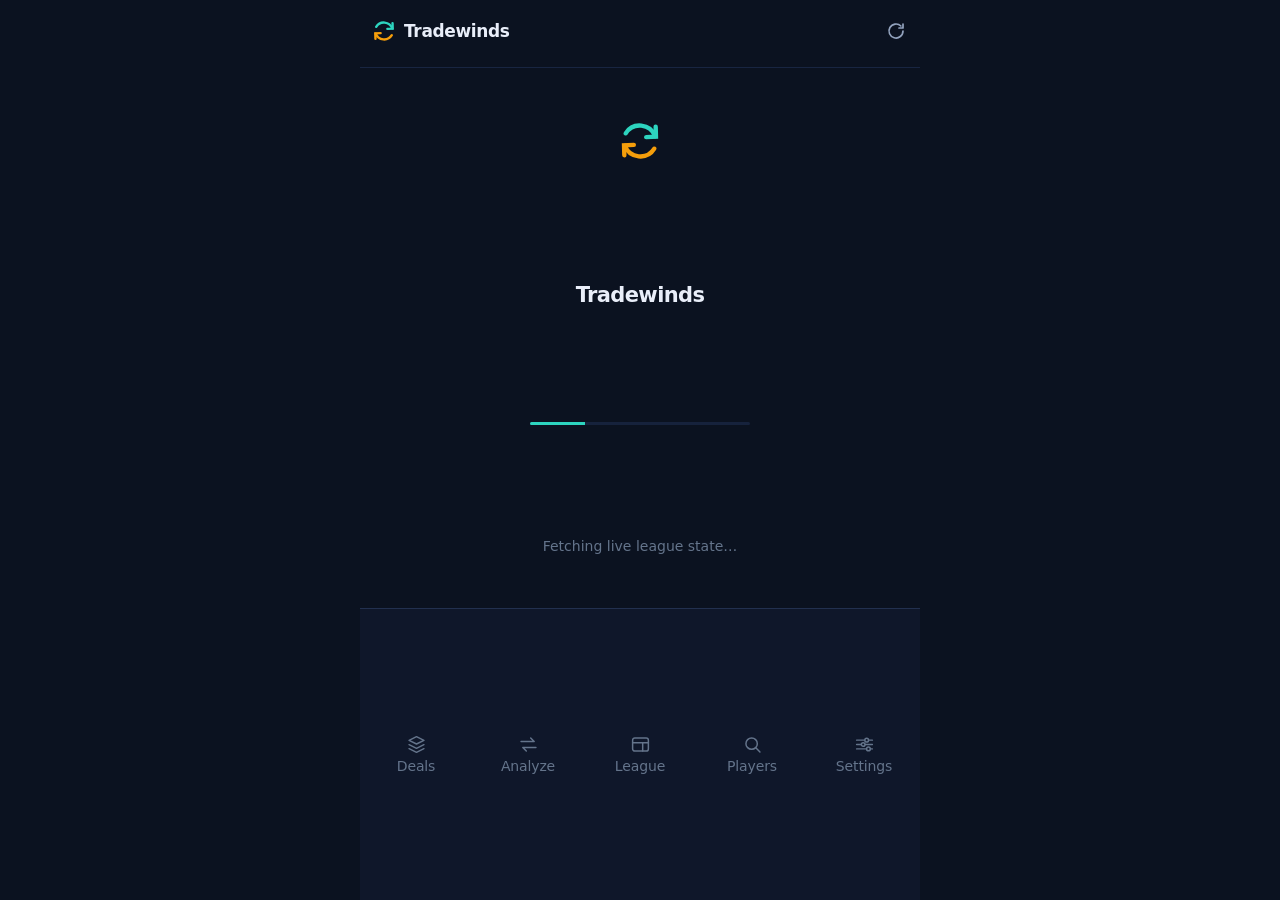
==== index.html @ 48665609 "feat(ui): five-tab mobile pwa shell (deals, analyze, league, players, settings)" ====
<!doctype html>
<html lang="en">
<head>
<meta charset="utf-8">
<meta name="viewport" content="width=device-width, initial-scale=1, viewport-fit=cover">
<title>Tradewinds — Sleeper trade analyzer</title>
<meta name="description" content="On-the-spot Sleeper trade analyzer: consensus values, lineup impact, and the best trades to propose.">
<meta name="color-scheme" content="dark light">
<meta name="theme-color" content="#0B1220" id="meta-theme">
<meta name="apple-mobile-web-app-capable" content="yes">
<meta name="apple-mobile-web-app-title" content="Tradewinds">
<meta name="apple-mobile-web-app-status-bar-style" content="black-translucent">
<link rel="manifest" href="app.webmanifest">
<link rel="apple-touch-icon" href="icons/apple-touch-icon.png">
<link rel="icon" href="icons/icon.svg" type="image/svg+xml">
<link rel="stylesheet" href="styles.css">
<script>
/* Set the theme before first paint. Dark is the default; "system" follows the phone. */
try { document.documentElement.dataset.theme = localStorage.getItem("tradewinds.theme") || "dark"; }
catch (e) { document.documentElement.dataset.theme = "dark"; }
</script>
</head>
<body>
<a class="skip" href="#view">Skip to content</a>

<div id="app">

  <header id="hdr">
    <div class="hdr-top">
      <span class="brand">
        <svg class="mark" viewBox="0 0 32 32" width="24" height="24" aria-hidden="true" fill="none" stroke-width="3.2" stroke-linecap="round">
          <path d="M27 12.5A12 12 0 0 0 5.6 10.4" stroke="#2DD4BF"/><path d="M27.4 5.6l.2 7.2-7.1.4" stroke="#2DD4BF"/>
          <path d="M5 19.5a12 12 0 0 0 21.4 2.1" stroke="#F59E0B"/><path d="M4.6 26.4l-.2-7.2 7.1-.4" stroke="#F59E0B"/>
        </svg>
        <span class="wordmark">Tradewinds</span>
        <span class="wkpill num" id="hdr-week"></span>
      </span>
      <button type="button" id="btn-refresh" class="icon-btn" aria-label="Refresh live rosters and values">
        <svg class="ic" viewBox="0 0 20 20" aria-hidden="true" fill="none" stroke="currentColor" stroke-width="1.7" stroke-linecap="round" stroke-linejoin="round">
          <path d="M17 10a7 7 0 1 1-2.1-5"/><path d="M17 3v4h-4"/>
        </svg>
      </button>
    </div>
    <div class="rail" id="hdr-fresh"></div>
  </header>

  <p id="banner" class="banner" hidden></p>

  <main id="main">
    <div id="view"></div>
  </main>

  <nav id="tabs" role="tablist" aria-label="Sections">
    <a href="#deals" data-tab="deals" role="tab" aria-selected="false">
      <svg viewBox="0 0 24 24" aria-hidden="true" fill="none" stroke="currentColor" stroke-width="1.7" stroke-linecap="round" stroke-linejoin="round">
        <path d="M12 3l8.5 4.2L12 11.4 3.5 7.2z"/><path d="M3.5 12.2L12 16.4l8.5-4.2"/><path d="M3.5 16.8L12 21l8.5-4.2"/>
      </svg><span>Deals</span></a>
    <a href="#analyze" data-tab="analyze" role="tab" aria-selected="false">
      <svg viewBox="0 0 24 24" aria-hidden="true" fill="none" stroke="currentColor" stroke-width="1.7" stroke-linecap="round" stroke-linejoin="round">
        <path d="M3.5 8.5h15l-4-4"/><path d="M20.5 15.5h-15l4 4"/>
      </svg><span>Analyze</span></a>
    <a href="#league" data-tab="league" role="tab" aria-selected="false">
      <svg viewBox="0 0 24 24" aria-hidden="true" fill="none" stroke="currentColor" stroke-width="1.7" stroke-linecap="round" stroke-linejoin="round">
        <rect x="3" y="4.5" width="18" height="15" rx="2.5"/><path d="M3 10h18"/><path d="M14.5 10v9.5"/>
      </svg><span>League</span></a>
    <a href="#players" data-tab="players" role="tab" aria-selected="false">
      <svg viewBox="0 0 24 24" aria-hidden="true" fill="none" stroke="currentColor" stroke-width="1.7" stroke-linecap="round" stroke-linejoin="round">
        <circle cx="11" cy="11" r="6.5"/><path d="M15.8 15.8L20.5 20.5"/>
      </svg><span>Players</span></a>
    <a href="#settings" data-tab="settings" role="tab" aria-selected="false">
      <svg viewBox="0 0 24 24" aria-hidden="true" fill="none" stroke="currentColor" stroke-width="1.7" stroke-linecap="round" stroke-linejoin="round">
        <path d="M3 7h9M17 7h4M3 12h5M13 12h8M3 17h11M19 17h2"/>
        <circle cx="14.5" cy="7" r="2.1"/><circle cx="10.5" cy="12" r="2.1"/><circle cx="16.5" cy="17" r="2.1"/>
      </svg><span>Settings</span></a>
  </nav>

</div>

<div id="sheet-host" hidden></div>
<div id="toasts" role="status" aria-live="polite"></div>

<noscript>
  <div class="noscript">
    <h1>Tradewinds needs JavaScript</h1>
    <p>The trade engine runs entirely in your browser — there is no server to fall back to.
      Turn JavaScript on for this site and reload.</p>
  </div>
</noscript>

<script type="module" src="src/ui/app.js"></script>
</body>
</html>
---- styles.css ----
/* Tradewinds — one stylesheet. Dark by default (matches the icon), light via prefers-color-scheme.
   Colour carries exactly two meanings and nothing else:
     teal   = my side of a trade, and gains
     amber  = their side, and caution
     rose   = losses
   Positions, tiers and ranks stay monochrome so the two signals never have to compete. */

:root {
  color-scheme: dark; --bg: #0B1220; --surface: #0F172A; --surface2: #16223C; --raised: #1B2946;
  --line: #22304F; --line-soft: #182541; --ink: #E9EEF9; --ink-2: #93A3BE; --ink-3: #64748B;
  --mine: #2DD4BF; --mine-dim: #7FE3D6; --mine-soft: rgba(45, 212, 191, .13); --theirs: #F59E0B;
  --theirs-soft: rgba(245, 158, 11, .13); --loss: #FB7185; --loss-dim: #FDA4AF; --loss-soft: rgba(251, 113, 133, .13);
  --ok: #34D399; --r-card: 14px; --r-row: 10px; --r-pill: 999px; --safe-t: env(safe-area-inset-top, 0px);
  --safe-b: env(safe-area-inset-bottom, 0px); --safe-l: env(safe-area-inset-left, 0px);
  --safe-r: env(safe-area-inset-right, 0px); --pad: 12px; --tabh: 54px; --font: -apple-system, BlinkMacSystemFont, "Segoe UI Variable Text", "Segoe UI", system-ui, Roboto, sans-serif;
}

/* Light palette: chosen explicitly in Settings, or inherited from the phone when set to
   "system". Dark stays the default because the app is read in dim rooms and bars. */
:root[data-theme="light"] {
  color-scheme: light;
  --bg: #F3F6FC; --surface: #FFFFFF; --surface2: #EEF2FA; --raised: #E5EBF6;
  --line: #D3DCEC; --line-soft: #E3E9F5;
  --ink: #0C1526; --ink-2: #4C5B75; --ink-3: #6B7B96;
  --mine: #0D9488; --mine-dim: #14B8A6; --mine-soft: rgba(13, 148, 136, .12);
  --theirs: #B45309; --theirs-soft: rgba(180, 83, 9, .12);
  --loss: #BE123C; --loss-dim: #E11D48; --loss-soft: rgba(190, 18, 60, .1);
  --ok: #059669;
}
@media (prefers-color-scheme: light) {
  :root[data-theme="system"] {
    color-scheme: light;
    --bg: #F3F6FC; --surface: #FFFFFF; --surface2: #EEF2FA; --raised: #E5EBF6;
    --line: #D3DCEC; --line-soft: #E3E9F5;
    --ink: #0C1526; --ink-2: #4C5B75; --ink-3: #6B7B96;
    --mine: #0D9488; --mine-dim: #14B8A6; --mine-soft: rgba(13, 148, 136, .12);
    --theirs: #B45309; --theirs-soft: rgba(180, 83, 9, .12);
    --loss: #BE123C; --loss-dim: #E11D48; --loss-soft: rgba(190, 18, 60, .1);
    --ok: #059669;
  }
}

*, *::before, *::after { box-sizing: border-box; }

html, body { margin: 0; padding: 0; }

body {
  background: var(--bg);
  color: var(--ink);
  font-family: var(--font);
  font-size: 15px;
  line-height: 1.42;
  -webkit-text-size-adjust: 100%;
  -webkit-font-smoothing: antialiased;
  overflow: hidden;
  overscroll-behavior: none;
}

h1, h2, h3, h4, p, ul, ol, figure, table { margin: 0; }
ul, ol { padding: 0; list-style: none; }
button, input, select { font: inherit; color: inherit; }
a { color: inherit; }
code { font-family: ui-monospace, SFMono-Regular, Menlo, Consolas, monospace; font-size: .92em; }

.num { font-variant-numeric: tabular-nums; font-feature-settings: "tnum" 1; }
.dim { color: var(--ink-2); }
.win { color: var(--mine); }
.loss { color: var(--loss); }
.vh { position: absolute; width: 1px; height: 1px; overflow: hidden; clip-path: inset(50%); white-space: nowrap; }

:focus-visible { outline: 2px solid var(--mine); outline-offset: 2px; border-radius: 4px; }

.skip {
  position: fixed; top: -60px; left: 8px; z-index: 60; padding: 10px 14px;
  background: var(--mine); color: #04211E; border-radius: 8px; font-weight: 700; text-decoration: none;
}
.skip:focus { top: calc(var(--safe-t) + 8px); }

[data-tone="win"] { color: var(--mine); }
[data-tone="win-dim"] { color: var(--mine-dim); }
[data-tone="even"] { color: var(--ink); }
[data-tone="loss-dim"] { color: var(--loss-dim); }
[data-tone="loss"] { color: var(--loss); }
[data-tone="block"] { color: var(--theirs); }

/* ------------------------------------------------------------------ shell */

#app {
  display: grid;
  grid-template-rows: auto auto 1fr auto;
  height: 100vh;
  height: 100dvh;
  max-width: 560px;
  margin-inline: auto;
  padding-left: var(--safe-l);
  padding-right: var(--safe-r);
}

#hdr { padding: calc(var(--safe-t) + 9px) var(--pad) 7px; background: var(--bg); border-bottom: 1px solid var(--line-soft); }
.hdr-top { display: flex; align-items: center; gap: 10px; }
.brand { display: flex; align-items: center; gap: 8px; flex: 1; min-width: 0; }
.wordmark { font-size: 17px; font-weight: 700; letter-spacing: -.021em; }
.mark { flex: none; }
.wkpill { padding: 1px 8px; border-radius: var(--r-pill); background: var(--surface2); color: var(--ink-2); font-size: 14px; font-weight: 650; }
.wkpill:empty { display: none; }

.icon-btn {
  display: grid; place-items: center; width: 44px; height: 44px; margin-right: -10px;
  background: none; border: 0; border-radius: 50%; color: var(--ink-2); cursor: pointer;
}
.icon-btn:active { background: var(--surface2); }
.icon-btn .ic { width: 20px; height: 20px; }
.icon-btn.is-spin .ic { animation: spin .9s linear infinite; }
@keyframes spin { to { transform: rotate(360deg); } }

.rail { display: flex; gap: 6px; margin-top: 7px; overflow-x: auto; scrollbar-width: none; }
.rail::-webkit-scrollbar { display: none; }
.fchip {
  display: inline-flex; align-items: baseline; gap: 5px; flex: none;
  padding: 3px 9px; border-radius: var(--r-pill);
  background: var(--surface); border: 1px solid var(--line-soft);
  font-size: 14px; line-height: 1.3;
}
.fchip-k { color: var(--ink-3); }
.fchip-v { color: var(--ink-2); font-variant-numeric: tabular-nums; }
.fchip.is-live { border-color: rgba(45, 212, 191, .32); }
.fchip.is-live .fchip-v { color: var(--mine); }
.fchip.is-warn { border-color: rgba(245, 158, 11, .38); }
.fchip.is-warn .fchip-v { color: var(--theirs); }
.fchip.is-bad { border-color: rgba(251, 113, 133, .4); }
.fchip.is-bad .fchip-v { color: var(--loss); }

.banner { padding: 8px var(--pad); font-size: 14px; }
.banner-bad { background: var(--loss-soft); color: var(--loss-dim); }
.banner-warn { background: var(--theirs-soft); color: var(--theirs); }

#main { overflow-y: auto; overscroll-behavior: contain; -webkit-overflow-scrolling: touch; padding: 0 var(--pad); }
.view { padding-bottom: 18px; }

#tabs { display: grid; grid-template-columns: repeat(5, 1fr); background: var(--surface); border-top: 1px solid var(--line); padding-bottom: var(--safe-b); }
#tabs a {
  display: flex; flex-direction: column; align-items: center; justify-content: center; gap: 2px;
  min-height: var(--tabh); text-decoration: none; color: var(--ink-3); font-size: 14px; letter-spacing: -.01em;
  border-top: 2px solid transparent; margin-top: -1px;
}
#tabs svg { width: 21px; height: 21px; }
#tabs a.is-on { color: var(--mine); border-top-color: var(--mine); }
#tabs a:active { background: var(--surface2); }

/* ------------------------------------------------------------------ primitives */

.btn {
  display: inline-flex; align-items: center; justify-content: center; gap: 7px;
  min-height: 44px; padding: 0 16px; border-radius: var(--r-pill);
  background: var(--mine); color: #062723; border: 0; font-size: 15px; font-weight: 650; cursor: pointer;
}
.btn:active { filter: brightness(.92); }
.btn-ghost { background: var(--surface2); color: var(--ink); border: 1px solid var(--line); }
.btn-sm { min-height: 44px; padding: 0 13px; font-size: 14px; }
.btn .ic { width: 16px; height: 16px; }
.btn-col { display: grid; gap: 8px; }

.card { background: var(--surface); border: 1px solid var(--line-soft); border-radius: var(--r-card); padding: 12px; }
.sec { margin-top: 20px; }
.sec:first-child { margin-top: 14px; }
.sec-head { display: flex; align-items: baseline; justify-content: space-between; gap: 10px; margin-bottom: 8px; }
.sec-head h2, .view-h { font-size: 16px; font-weight: 700; letter-spacing: -.015em; }
.sec-note { font-size: 14px; color: var(--ink-3); }
.sub { font-size: 14px; font-weight: 700; color: var(--ink-2); margin: 16px 0 6px; }
.hint { font-size: 14px; color: var(--ink-3); padding: 6px 0; }
.hint-end { text-align: center; padding-top: 12px; }
.note { font-size: 14px; color: var(--ink-2); margin-top: 8px; }
.note-warn { color: var(--theirs); }
.pre { white-space: pre-wrap; font-size: 14px; line-height: 1.5; }

.dot { display: inline-block; width: 7px; height: 7px; border-radius: 50%; margin-right: 6px; background: var(--ink-3); vertical-align: middle; }
.dot.mine { background: var(--mine); }
.dot.theirs { background: var(--theirs); }
.dot.ok { background: var(--ok); }
.dot.bad { background: var(--loss); }

.tag { display: inline-block; margin-left: 6px; padding: 1px 6px; border-radius: 5px; font-size: 14px; font-weight: 650; line-height: 1.35; }
.tag-bad { background: var(--loss-soft); color: var(--loss); }
.tag-warn { background: var(--theirs-soft); color: var(--theirs); }
.tag-ok { background: var(--mine-soft); color: var(--mine); }
.tag-mute { background: var(--surface2); color: var(--ink-3); }

.av {
  position: relative; display: inline-grid; place-items: center; flex: none;
  border-radius: 50%; overflow: hidden; background: var(--surface2);
  color: var(--ink-2); font-size: 12px; font-weight: 700; letter-spacing: .02em;
}
.av img { position: absolute; inset: 0; width: 100%; height: 100%; object-fit: cover; }
.av i { font-style: normal; }

.empty { text-align: center; padding: 34px 16px; }
.empty-t { font-size: 16px; font-weight: 700; }
.empty-b { font-size: 14px; color: var(--ink-2); margin: 6px auto 14px; max-width: 34ch; }

.sk-wrap { display: grid; gap: 10px; }
.sk-deal, .sk-row, .sk-card {
  border-radius: var(--r-card);
  background: linear-gradient(100deg, var(--surface) 30%, var(--surface2) 50%, var(--surface) 70%);
  background-size: 300% 100%; animation: shimmer 1.5s linear infinite;
}
.sk-deal { height: 132px; }
.sk-row { height: 62px; }
@keyframes shimmer { to { background-position: -150% 0; } }

.srch { position: relative; margin: 10px 0 6px; }
.srch-ic { position: absolute; left: 12px; top: 50%; transform: translateY(-50%); width: 18px; height: 18px; color: var(--ink-3); pointer-events: none; }
.srch-in {
  width: 100%; min-height: 44px; padding: 0 12px 0 38px;
  background: var(--surface); border: 1px solid var(--line); border-radius: var(--r-pill);
  font-size: 15px; -webkit-appearance: none; appearance: none;
}
.srch-in::placeholder { color: var(--ink-3); }
.srch-lg { margin-top: 12px; }

/* ------------------------------------------------------------------ player rows */

.prow {
  display: grid; grid-template-columns: 1fr auto; align-items: center; gap: 8px;
  width: 100%; min-height: 46px; padding: 6px 8px; margin-bottom: 2px;
  background: transparent; border: 1px solid transparent; border-radius: var(--r-row);
  text-align: left; cursor: pointer;
}
.prow-main { min-width: 0; }
.prow-name { display: block; font-size: 14px; font-weight: 600; letter-spacing: -.008em; white-space: nowrap; overflow: hidden; text-overflow: ellipsis; }
.prow-meta { display: block; font-size: 14px; color: var(--ink-2); white-space: nowrap; overflow: hidden; text-overflow: ellipsis; }
.prow-val { font-size: 14px; font-weight: 650; color: var(--ink-2); font-variant-numeric: tabular-nums; }
.prow:active { background: var(--surface2); }
.prow-static { cursor: default; }
.prow-wide { min-height: 52px; background: var(--surface); border-color: var(--line-soft); margin-bottom: 6px; }

.col .prow.is-sel { background: var(--theirs-soft); border-color: rgba(245, 158, 11, .5); }
.col .prow.is-sel .prow-val, .col .prow.is-sel .prow-name { color: var(--theirs); }
.col-r .prow.is-sel { background: var(--mine-soft); border-color: rgba(45, 212, 191, .5); }
.col-r .prow.is-sel .prow-val, .col-r .prow.is-sel .prow-name { color: var(--mine); }

.pgroup { margin-bottom: 10px; }
.pgroup-h {
  display: flex; align-items: baseline; justify-content: space-between;
  font-size: 14px; font-weight: 700; color: var(--ink-3); letter-spacing: .04em;
  padding: 4px 8px 3px; border-bottom: 1px solid var(--line-soft); margin-bottom: 3px;
}
.pgroup-n { font-weight: 500; font-variant-numeric: tabular-nums; }

.owner { margin-left: 8px; color: var(--ink-3); }
.owner-free { color: var(--mine); }
.owner-me { color: var(--ink); }

/* ------------------------------------------------------------------ analyze */

.rivals { display: flex; gap: 4px; overflow-x: auto; scrollbar-width: none; padding: 10px 0 4px; }
.rivals::-webkit-scrollbar { display: none; }
.rival {
  display: flex; flex-direction: column; align-items: center; gap: 4px; flex: none;
  width: 62px; min-height: 66px; padding: 4px 2px;
  background: none; border: 0; border-radius: var(--r-row); cursor: pointer;
  color: var(--ink-3); font-size: 14px;
}
.rival-n { max-width: 100%; overflow: hidden; text-overflow: ellipsis; white-space: nowrap; }
.rival .av { border: 2px solid transparent; }
.rival.is-on { color: var(--ink); }
.rival.is-on .av { border-color: var(--mine); }

.cols { display: grid; grid-template-columns: 1fr 1fr; gap: 0 6px; }
.col { min-width: 0; }
.col-r { border-left: 1px solid var(--line-soft); padding-left: 6px; }
.col-h { font-size: 15px; font-weight: 700; letter-spacing: -.01em; padding: 2px 0 0 2px; }
.col-sub { font-size: 14px; color: var(--ink-3); padding: 0 0 8px 15px; white-space: nowrap; overflow: hidden; text-overflow: ellipsis; }
.col-empty { font-size: 14px; color: var(--ink-3); padding: 10px 8px; }

.vpanel {
  position: sticky; bottom: 0; z-index: 4;
  margin: 14px calc(var(--pad) * -1) 0;
  border-top: 1px solid var(--line);
  background: var(--surface);
  box-shadow: 0 -16px 34px -22px rgba(0, 0, 0, .95);
}
.vp { padding: 10px var(--pad) 12px; max-height: 54dvh; overflow-y: auto; }
.vp-msg { display: flex; align-items: center; justify-content: space-between; gap: 10px; min-height: 56px; }
.vp-hint { font-size: 14px; color: var(--ink-2); }
.vp-count { font-size: 14px; color: var(--ink-3); white-space: nowrap; }

.vp-top { display: flex; align-items: baseline; justify-content: space-between; gap: 10px; }
.verdict-word { font-size: 30px; font-weight: 800; letter-spacing: -.032em; line-height: 1.05; }
.vp-accept { font-size: 14px; text-align: right; flex: none; max-width: 42%; }
.vp-accept.yes { color: var(--mine); }
.vp-accept.no { color: var(--ink-3); }

.stats { display: flex; gap: 16px; margin: 8px 0 10px; }
.stat { display: flex; flex-direction: column; }
.stat-k { font-size: 14px; color: var(--ink-3); }
.stat-v { font-size: 21px; font-weight: 700; letter-spacing: -.02em; line-height: 1.15; }
.stat-u { font-size: 14px; color: var(--ink-3); margin-top: -2px; }

.bars { margin-bottom: 8px; }
.bar-line { display: flex; align-items: baseline; justify-content: space-between; font-size: 14px; }
.bar-lab { color: var(--ink-2); }
.bar-num { font-weight: 700; }
.bar-track { position: relative; height: 9px; margin: 3px 0 8px; border-radius: 3px; background: var(--surface2); overflow: visible; }
.bar-fill { height: 100%; border-radius: 3px; transition: width .18s ease-out; }
.f-mine { background: linear-gradient(90deg, var(--mine) 65%, var(--mine-dim)); }
.f-theirs { background: linear-gradient(90deg, var(--theirs) 65%, #FBBF24); }
.bar-mark { position: absolute; top: -3px; bottom: -3px; width: 2px; background: var(--ink); opacity: .8; }
.bar-raw { font-size: 14px; color: var(--ink-3); margin-top: -3px; }

.best { font-size: 14px; color: var(--ink-2); margin: 9px 0 0; }
.best strong { color: var(--ink); font-weight: 650; }
.best-mine strong { color: var(--mine); }
.best-theirs strong { color: var(--theirs); }
.ic-star { width: 14px; height: 14px; margin-right: 5px; vertical-align: -2px; fill: var(--theirs); stroke: none; }

.flags { display: flex; flex-wrap: wrap; gap: 5px; margin: 8px 0; }
.flag {
  display: inline-flex; align-items: center; gap: 5px; padding: 3px 9px;
  border-radius: var(--r-pill); font-size: 14px; background: var(--surface2); color: var(--ink-2);
}
.flag .ic { width: 14px; height: 14px; flex: none; }
.flag-block { background: var(--loss-soft); color: var(--loss); }
.flag-warn { background: var(--theirs-soft); color: var(--theirs); }

.vp-head { font-size: 14px; color: var(--ink-2); line-height: 1.4; margin: 8px 0 10px; }
.vp-acts { display: flex; gap: 8px; }
.vp-acts .btn { flex: 1; min-height: 44px; padding: 0 8px; font-size: 14px; }

.vp-det { border-top: 1px solid var(--line-soft); margin-top: 12px; padding-top: 10px; }
.reasons { display: grid; gap: 6px; font-size: 14px; color: var(--ink-2); margin-bottom: 12px; }
.reasons li { padding-left: 14px; position: relative; }
.reasons li::before { content: ""; position: absolute; left: 2px; top: 8px; width: 5px; height: 5px; border-radius: 50%; background: var(--ink-3); }

/* ------------------------------------------------------------------ deals */

.deals-head { display: flex; align-items: center; justify-content: space-between; gap: 10px; padding-top: 14px; }
.filters { display: flex; gap: 6px; margin: 10px 0 12px; overflow-x: auto; scrollbar-width: none; }
.filters::-webkit-scrollbar { display: none; }
.fsel select {
  min-height: 44px; padding: 0 28px 0 12px; border-radius: var(--r-pill);
  background: var(--surface) url("data:image/svg+xml,%3Csvg xmlns='http://www.w3.org/2000/svg' viewBox='0 0 20 20' fill='none' stroke='%2393A3BE' stroke-width='1.8' stroke-linecap='round'%3E%3Cpath d='M6 8l4 4 4-4'/%3E%3C/svg%3E") no-repeat right 8px center / 16px;
  border: 1px solid var(--line); font-size: 14px; -webkit-appearance: none; appearance: none;
}

.deal-list { display: grid; gap: 10px; }
.deal {
  --accent: var(--ink-3);
  background: var(--surface); border: 1px solid var(--line-soft);
  border-left: 3px solid var(--accent); border-radius: var(--r-card);
  overflow: hidden;
}
[data-tone="steal"], [data-tone="clear_win"] { --accent: var(--mine); }
[data-tone="slight_win"] { --accent: var(--mine-dim); }
[data-tone="fair"] { --accent: var(--ink-3); }
[data-tone="slight_loss"] { --accent: var(--loss-dim); }
[data-tone="clear_loss"], [data-tone="fleeced"] { --accent: var(--loss); }
[data-tone="invalid"], [data-tone="needs_drop"] { --accent: var(--theirs); }

.deal-hit {
  display: grid; grid-template-columns: 24px 1fr 16px; gap: 8px; align-items: start;
  width: 100%; padding: 11px 10px 12px; background: none; border: 0; text-align: left; cursor: pointer;
}
.deal-hit:active { background: var(--surface2); }
.deal-rank { font-size: 14px; font-weight: 700; color: var(--accent); padding-top: 4px; }
.deal-body { min-width: 0; display: block; }
.deal-h { display: flex; align-items: center; gap: 7px; margin-bottom: 8px; }
.deal-team { font-size: 15px; font-weight: 700; letter-spacing: -.012em; }
.deal-shape { margin-left: auto; font-size: 14px; color: var(--ink-3); }
.deal-go { color: var(--ink-3); padding-top: 4px; }
.deal-go .ic { width: 16px; height: 16px; }

.swap { display: grid; gap: 5px; }
.swap-row { display: flex; align-items: flex-start; gap: 7px; }
.swap-k { flex: none; width: 26px; padding-top: 5px; font-size: 14px; font-weight: 700; }
.swap-out { color: var(--theirs); }
.swap-in { color: var(--mine); }
.swap-chips { display: flex; flex-wrap: wrap; gap: 4px; min-width: 0; }

.chip {
  display: inline-flex; align-items: baseline; gap: 6px; padding: 3px 9px;
  border-radius: var(--r-pill); border: 1px solid var(--line); background: var(--surface2); font-size: 14px;
}
.chip-name { font-weight: 600; }
.chip-pos { color: var(--ink-3); }
.chip-val { color: var(--ink-2); font-weight: 650; }
.chip-mine { border-color: rgba(45, 212, 191, .42); background: var(--mine-soft); }
.chip-theirs { border-color: rgba(245, 158, 11, .4); background: var(--theirs-soft); }

.deal-stats { display: flex; align-items: baseline; gap: 14px; margin-top: 9px; font-size: 14px; color: var(--ink-3); flex-wrap: wrap; }
.dstat b { font-size: 16px; font-weight: 700; margin-right: 3px; }
.dstat-read { flex-basis: 100%; margin-top: 1px; color: var(--ink-2); }
.dstat-read.yes { color: var(--mine); }
.deal-why { display: block; margin-top: 7px; font-size: 14px; color: var(--ink-2); }

/* ------------------------------------------------------------------ league */

.stand { width: 100%; border-collapse: collapse; }
.stand th { font-size: 14px; font-weight: 600; color: var(--ink-3); text-align: left; padding: 0 6px 6px; border-bottom: 1px solid var(--line-soft); }
.stand td { padding: 0; border-bottom: 1px solid var(--line-soft); font-size: 14px; }
.stand .c-rk { width: 24px; text-align: center; color: var(--ink-3); }
.stand .c-n { width: 54px; text-align: right; padding-right: 6px; }
.stand th.c-n { text-align: right; }
.stand tr.is-me { background: var(--mine-soft); }
.team-hit { display: flex; align-items: center; gap: 8px; width: 100%; min-height: 50px; padding: 5px 4px; background: none; border: 0; text-align: left; cursor: pointer; }
.team-txt { min-width: 0; }
.team-n { display: block; font-weight: 650; white-space: nowrap; overflow: hidden; text-overflow: ellipsis; }
.team-u { display: block; font-size: 14px; color: var(--ink-3); }

.tcard { --accent: var(--ink-3); background: var(--surface); border: 1px solid var(--line-soft); border-left: 3px solid var(--accent); border-radius: var(--r-card); padding: 11px 12px; margin-bottom: 10px; }
.tcard-h { display: flex; align-items: baseline; justify-content: space-between; gap: 10px; margin-bottom: 8px; }
.tcard-h .verdict-word { font-size: 19px; }
.tcard-when { font-size: 14px; color: var(--ink-3); }
.tcard-sides { display: grid; grid-template-columns: 1fr 1fr; gap: 12px; }
.tside-n { display: flex; justify-content: space-between; gap: 6px; font-size: 14px; font-weight: 650; }
.tside-e { font-weight: 700; }
.tside-p { font-size: 14px; color: var(--ink-2); margin-top: 4px; line-height: 1.5; }
.tcard-why { font-size: 14px; color: var(--ink-3); margin-top: 9px; }

.moves { display: grid; gap: 2px; }
.move { display: grid; grid-template-columns: 92px 1fr auto; gap: 8px; align-items: baseline; padding: 8px 4px; border-bottom: 1px solid var(--line-soft); font-size: 14px; }
.move-who { font-weight: 650; white-space: nowrap; overflow: hidden; text-overflow: ellipsis; }
.move-txt { color: var(--ink-2); min-width: 0; }
.move-t { color: var(--ink-3); white-space: nowrap; }

.trend-list { display: grid; gap: 2px; }
.trow { display: grid; grid-template-columns: 1fr auto 78px 52px; gap: 8px; align-items: baseline; padding: 8px 4px; border-bottom: 1px solid var(--line-soft); font-size: 14px; }
.trow-n { font-weight: 600; white-space: nowrap; overflow: hidden; text-overflow: ellipsis; }
.trow-o { text-align: right; color: var(--ink-2); white-space: nowrap; overflow: hidden; text-overflow: ellipsis; }
.trow-c { text-align: right; color: var(--ink-3); }
.trend { font-size: 15px; font-weight: 700; }
.trend.even { color: var(--ink-3); }

/* ------------------------------------------------------------------ tables + sheets */

.mini { width: 100%; border-collapse: collapse; font-size: 14px; }
.mini caption { text-align: left; font-size: 14px; color: var(--ink-3); padding-bottom: 6px; }
.mini th { text-align: left; font-weight: 500; color: var(--ink-2); padding: 6px 0; border-bottom: 1px solid var(--line-soft); }
.mini td { text-align: right; padding: 6px 0 6px 10px; border-bottom: 1px solid var(--line-soft); }
.mini .arrow { color: var(--ink-3); width: 18px; padding-left: 4px; }
.mini-sum th, .mini-sum td { font-weight: 700; color: var(--ink); }
.mini-line td:first-of-type { text-align: left; }
.srcs th { display: flex; align-items: center; }

/* Sheets stop above the tab bar: standalone iOS has no back button, so the tabs must stay
   reachable even with a sheet open (tapping one closes it first). */
#sheet-host { position: fixed; inset: 0 0 calc(var(--tabh) + var(--safe-b)) 0; z-index: 40; }
.sheet-wrap { position: absolute; inset: 0; display: flex; align-items: flex-end; justify-content: center; }
.sheet-scrim { position: absolute; inset: 0; background: rgba(2, 6, 16, .66); }
.sheet {
  position: relative; width: 100%; max-width: 560px; max-height: 88dvh;
  display: flex; flex-direction: column;
  background: var(--surface); border-top: 1px solid var(--line);
  border-radius: 20px 20px 0 0; animation: rise .22s cubic-bezier(.2, .7, .3, 1);
}
@keyframes rise { from { transform: translateY(22px); opacity: .4; } }
.sheet-head { display: flex; align-items: center; gap: 8px; padding: 12px var(--pad) 8px; border-bottom: 1px solid var(--line-soft); }
.sheet-title { flex: 1; font-size: 17px; font-weight: 700; letter-spacing: -.02em; min-width: 0; overflow: hidden; text-overflow: ellipsis; white-space: nowrap; }
.sheet-x { margin-right: -8px; }
.sheet-body { overflow-y: auto; -webkit-overflow-scrolling: touch; padding: 12px var(--pad) 22px; }

.kpis { display: flex; gap: 14px; margin: 12px 0 4px; flex-wrap: wrap; }
.kpi { display: flex; flex-direction: column; }
.kpi-k { font-size: 14px; color: var(--ink-3); }
.kpi-v { font-size: 20px; font-weight: 700; letter-spacing: -.02em; }
.kpi-v.big { font-size: 27px; }
.kpi-u { font-size: 14px; color: var(--ink-3); margin-top: -3px; }

.rsheet-top, .psheet-top { display: flex; align-items: center; gap: 12px; }
.rsheet-n, .psheet-n { font-size: 18px; font-weight: 700; letter-spacing: -.02em; }
.rsheet-u, .psheet-m { font-size: 14px; color: var(--ink-2); }
.thumb { position: relative; display: inline-grid; place-items: center; width: 66px; height: 66px; flex: none; border-radius: 14px; overflow: hidden; background: var(--surface2); color: var(--ink-2); font-weight: 700; }
.thumb img { position: absolute; inset: 0; width: 100%; height: 100%; object-fit: cover; object-position: top center; }
.thumb-fb { font-size: 22px; }
.thumb i { font-style: normal; }

/* ------------------------------------------------------------------ settings */

.lg-now { display: flex; align-items: center; gap: 10px; padding-bottom: 12px; border-bottom: 1px solid var(--line-soft); }
.lg-n { font-size: 16px; font-weight: 700; }
.lg-m { font-size: 14px; color: var(--ink-2); }
.lookup { display: flex; gap: 8px; align-items: flex-end; margin-top: 12px; }
.fld { flex: 1; display: grid; gap: 4px; font-size: 14px; color: var(--ink-2); }
.fld input { min-height: 44px; padding: 0 12px; background: var(--surface2); border: 1px solid var(--line); border-radius: var(--r-row); font-size: 15px; -webkit-appearance: none; appearance: none; }
.lglist { display: grid; gap: 6px; margin-top: 12px; }
.lgrow { display: flex; align-items: center; gap: 8px; width: 100%; min-height: 46px; padding: 8px 10px; background: var(--surface2); border: 1px solid var(--line); border-radius: var(--r-row); text-align: left; cursor: pointer; }
.lgrow.is-on { border-color: var(--mine); }
.lgrow-n { font-weight: 650; font-size: 14px; }
.lgrow-m { margin-left: auto; font-size: 14px; }

.dials { display: grid; gap: 16px; }
.dial-h { display: flex; align-items: baseline; justify-content: space-between; gap: 10px; }
.dial-l { font-size: 15px; font-weight: 600; }
.dial-v { font-size: 15px; font-weight: 700; color: var(--mine); }
.dial input[type="range"] { width: 100%; margin: 2px 0 0; accent-color: var(--mine); height: 44px; }
.dial-help { font-size: 14px; color: var(--ink-3); }
.seg { display: flex; gap: 3px; padding: 3px; background: var(--surface2); border: 1px solid var(--line); border-radius: var(--r-pill); }
.seg button { flex: 1; min-height: 44px; border: 0; border-radius: var(--r-pill); background: none; color: var(--ink-2); font-size: 14px; font-weight: 650; cursor: pointer; }
.seg button.is-on { background: var(--mine); color: #062723; }
.about p { font-size: 14px; color: var(--ink-2); margin-bottom: 8px; }
.about strong { color: var(--ink); }

/* ------------------------------------------------------------------ boot + error */

.boot { display: grid; place-items: center; gap: 10px; min-height: 60dvh; text-align: center; }
.boot-name { font-size: 21px; font-weight: 800; letter-spacing: -.03em; }
.boot-rail { width: min(220px, 70%); height: 3px; border-radius: 2px; background: var(--surface2); overflow: hidden; }
.boot-rail i { display: block; height: 100%; background: var(--mine); transition: width .3s ease-out; }
.boot-step { font-size: 14px; color: var(--ink-3); }

.errscr { padding: 40px 4px; text-align: center; }
.err-t { font-size: 19px; font-weight: 700; letter-spacing: -.02em; }
.err-b { font-size: 14px; color: var(--ink-2); margin: 8px auto 12px; max-width: 40ch; }
.err-list { display: grid; gap: 4px; font-size: 14px; color: var(--ink-3); margin-bottom: 16px; }
.err-acts { display: flex; gap: 8px; justify-content: center; }

/* ------------------------------------------------------------------ toasts */

#toasts { position: fixed; left: 0; right: 0; bottom: calc(var(--safe-b) + var(--tabh) + 12px); z-index: 50; display: grid; gap: 8px; justify-items: center; padding: 0 var(--pad); pointer-events: none; }
.toast {
  display: flex; align-items: center; gap: 10px; width: 100%; max-width: 420px;
  padding: 9px 8px 9px 14px; border-radius: var(--r-pill);
  background: var(--raised); border: 1px solid var(--line); color: var(--ink);
  font-size: 14px; box-shadow: 0 10px 28px -12px rgba(0, 0, 0, .9); pointer-events: auto;
  animation: rise .18s ease-out;
}
.toast-msg { flex: 1; }
.toast-act { min-height: 40px; padding: 0 14px; border-radius: var(--r-pill); background: var(--mine); color: #062723; border: 0; font-weight: 700; font-size: 14px; cursor: pointer; }
.toast-x { display: grid; place-items: center; width: 40px; height: 40px; background: none; border: 0; color: var(--ink-3); cursor: pointer; }
.toast-x .ic { width: 15px; height: 15px; }
.toast-warn { border-color: rgba(245, 158, 11, .5); }

.noscript { padding: 60px 24px; text-align: center; }
.noscript h1 { font-size: 20px; margin-bottom: 10px; }
.noscript p { color: var(--ink-2); font-size: 15px; max-width: 40ch; margin-inline: auto; }

@media (prefers-reduced-motion: reduce) {
  *, *::before, *::after { animation-duration: .001ms !important; animation-iteration-count: 1 !important; transition-duration: .001ms !important; }
}

@media (max-width: 340px) {
  .stats { gap: 11px; }
  .verdict-word { font-size: 26px; }
  .rival { width: 56px; }
}
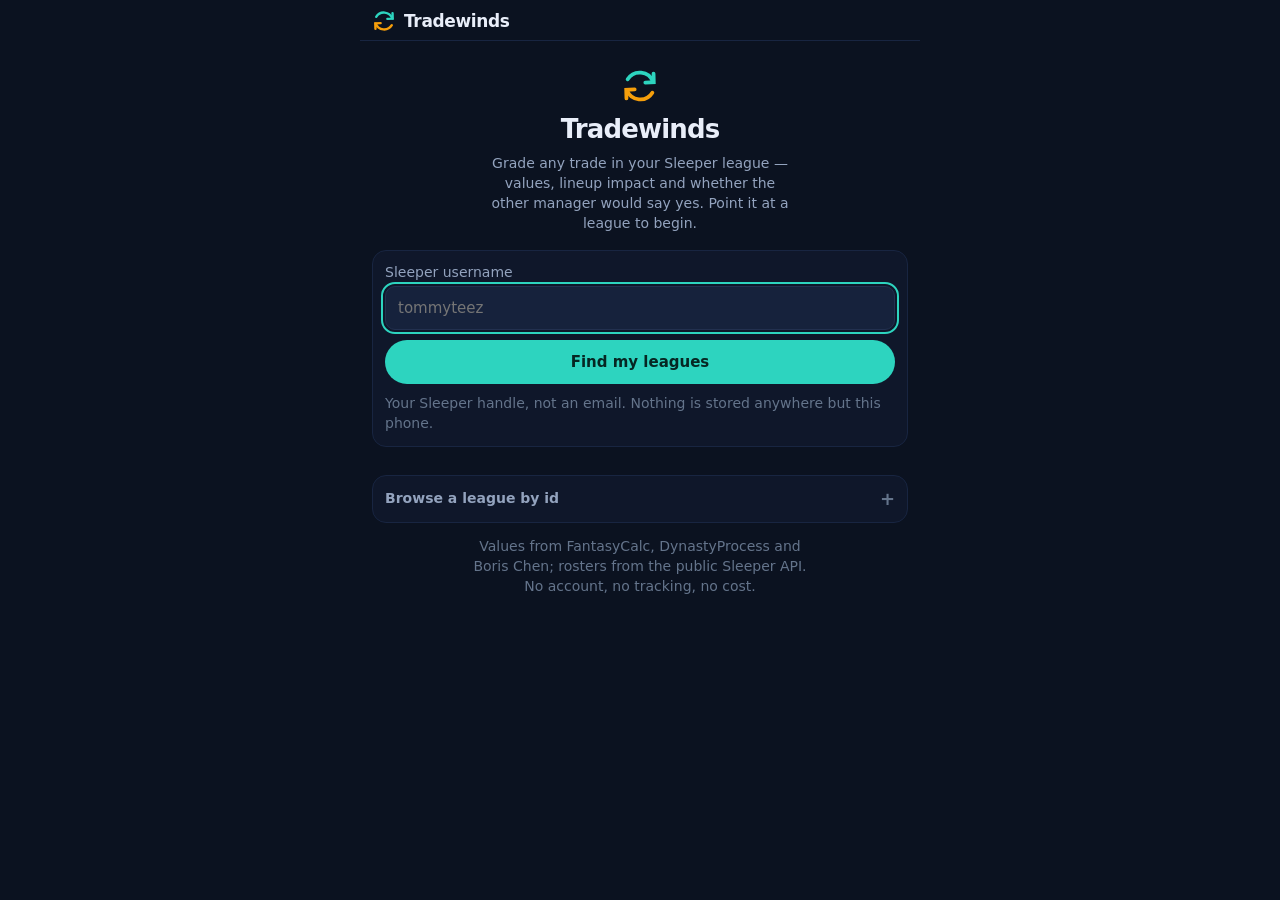
==== commit 39ab02c2: "feat(ui): onboarding + deep links, side a/b analyze with team-voice copy, deals team picker and whol" ====
--- a/index.html
+++ b/index.html
@@ -33,6 +33,7 @@
           <path d="M5 19.5a12 12 0 0 0 21.4 2.1" stroke="#F59E0B"/><path d="M4.6 26.4l-.2-7.2 7.1-.4" stroke="#F59E0B"/>
         </svg>
         <span class="wordmark">Tradewinds</span>
+        <span class="hdr-league" id="hdr-league"></span>
         <span class="wkpill num" id="hdr-week"></span>
       </span>
       <button type="button" id="btn-refresh" class="icon-btn" aria-label="Refresh live rosters and values">
--- a/styles.css
+++ b/styles.css
@@ -288,6 +288,7 @@
 .verdict-word { font-size: 30px; font-weight: 800; letter-spacing: -.032em; line-height: 1.05; }
 .vp-accept { font-size: 14px; text-align: right; flex: none; max-width: 42%; }
 .vp-accept.yes { color: var(--mine); }
+.vp-accept.maybe { color: var(--theirs); }
 .vp-accept.no { color: var(--ink-3); }
 
 .stats { display: flex; gap: 16px; margin: 8px 0 10px; }
@@ -390,6 +391,7 @@
 .dstat b { font-size: 16px; font-weight: 700; margin-right: 3px; }
 .dstat-read { flex-basis: 100%; margin-top: 1px; color: var(--ink-2); }
 .dstat-read.yes { color: var(--mine); }
+.dstat-read.maybe { color: var(--theirs); }
 .deal-why { display: block; margin-top: 7px; font-size: 14px; color: var(--ink-2); }
 
 /* ------------------------------------------------------------------ league */
@@ -513,6 +515,94 @@
 .err-list { display: grid; gap: 4px; font-size: 14px; color: var(--ink-3); margin-bottom: 16px; }
 .err-acts { display: flex; gap: 8px; justify-content: center; }
 
+/* ------------------------------------------------------------------ v1.1: any league */
+
+/* Header: the league every number on screen belongs to. Truncates before the week pill does. */
+.hdr-league {
+  min-width: 0; flex: 0 1 auto; font-size: 14px; font-weight: 600; color: var(--ink-2);
+  white-space: nowrap; overflow: hidden; text-overflow: ellipsis;
+}
+.hdr-league:empty { display: none; }
+
+/* Onboarding takes the whole screen: no tabs, no freshness chips, nothing to refresh yet. */
+#app[data-screen="setup"] #tabs,
+#app[data-screen="setup"] #btn-refresh,
+#app[data-screen="setup"] .rail { display: none; }
+
+.setup { padding: 8px 0 28px; display: grid; gap: 14px; }
+.setup-hero { text-align: center; padding: 18px 4px 2px; display: grid; justify-items: center; gap: 6px; }
+.setup-t { font-size: 26px; font-weight: 800; letter-spacing: -.032em; }
+.setup-b { font-size: 14px; color: var(--ink-2); max-width: 34ch; margin-inline: auto; }
+.setup-card { display: grid; gap: 10px; }
+.setup-card .fld input { background: var(--surface2); }
+.setup-card .btn { width: 100%; }
+.setup-err { margin: 0; }
+.setup-h { margin-top: 4px; }
+.setup-alt { border: 1px solid var(--line-soft); border-radius: var(--r-card); background: var(--surface); }
+.setup-alt > summary {
+  min-height: 46px; display: flex; align-items: center; padding: 0 12px;
+  font-size: 14px; font-weight: 650; color: var(--ink-2); cursor: pointer; list-style: none;
+}
+.setup-alt > summary::-webkit-details-marker { display: none; }
+.setup-alt > summary::after { content: "+"; margin-left: auto; font-size: 18px; color: var(--ink-3); }
+.setup-alt[open] > summary::after { content: "−"; }
+.setup-alt .card { border: 0; border-top: 1px solid var(--line-soft); border-radius: 0 0 var(--r-card) var(--r-card); display: grid; gap: 10px; }
+.setup-alt .btn { width: 100%; }
+.setup-foot { font-size: 14px; color: var(--ink-3); text-align: center; max-width: 38ch; margin-inline: auto; }
+
+.lgrow-set { min-height: 58px; }
+.lgrow-body { display: grid; gap: 2px; min-width: 0; }
+.lgrow-s { font-size: 14px; }
+.lgrow-go { margin-left: auto; color: var(--ink-3); font-size: 20px; line-height: 1; }
+
+/* The "[team ▾]" chip: one component behind the Analyze side-A picker and the Deals target. */
+.tchip {
+  display: inline-flex; align-items: center; gap: 7px; min-height: 44px; padding: 0 12px 0 8px;
+  background: var(--surface); border: 1px solid var(--line); border-radius: var(--r-pill);
+  color: var(--ink); font-size: 15px; font-weight: 650; cursor: pointer; max-width: 100%; min-width: 0;
+}
+.tchip:active { background: var(--surface2); }
+.tchip-n { white-space: nowrap; overflow: hidden; text-overflow: ellipsis; min-width: 0; }
+.tchip-c { color: var(--ink-3); font-size: 12px; flex: none; }
+
+.tpick { display: grid; gap: 6px; }
+.tpick-row {
+  display: flex; align-items: center; gap: 10px; width: 100%; min-height: 52px; padding: 6px 10px;
+  background: var(--surface2); border: 1px solid var(--line); border-radius: var(--r-row);
+  text-align: left; cursor: pointer;
+}
+.tpick-row.is-on { border-color: var(--mine); }
+.tpick-extra { background: var(--raised); }
+.tpick-txt { display: grid; gap: 1px; min-width: 0; }
+.tpick-n { font-size: 15px; font-weight: 650; white-space: nowrap; overflow: hidden; text-overflow: ellipsis; }
+.tpick-u { font-size: 14px; color: var(--ink-2); }
+.tpick-row .tag { margin-left: auto; flex: none; }
+
+/* Analyze: side A sits above the columns so the verdict's point of view is never a guess. */
+.sideA { display: flex; align-items: center; gap: 8px; padding: 12px 0 2px; min-width: 0; }
+.sideA-k { font-size: 14px; color: var(--ink-3); flex: none; }
+.sideA .tchip { flex: 0 1 auto; }
+.sideA .tag { margin-left: 0; flex: none; }
+
+/* Deals: target picker + whole-league tag */
+.deals-for { display: flex; align-items: center; gap: 8px; min-width: 0; flex: 1; }
+.deals-for .view-h { flex: none; font-size: 15px; color: var(--ink-2); }
+.deal-for {
+  display: inline-block; margin-bottom: 6px; padding: 2px 8px; border-radius: var(--r-pill);
+  background: var(--surface2); color: var(--ink-2); font-size: 14px; font-weight: 650;
+}
+
+/* League: a completed trade re-opens as an editable proposal */
+.tcard-acts { display: flex; justify-content: flex-end; margin-top: 8px; }
+
+.lg-shape { margin-top: 10px; }
+.lg-acts { margin-top: 12px; }
+
+@media (max-width: 360px) {
+  .deals-for .view-h { font-size: 14px; }
+  .sideA-k { display: none; }
+}
+
 /* ------------------------------------------------------------------ toasts */
 
 #toasts { position: fixed; left: 0; right: 0; bottom: calc(var(--safe-b) + var(--tabh) + 12px); z-index: 50; display: grid; gap: 8px; justify-items: center; padding: 0 var(--pad); pointer-events: none; }
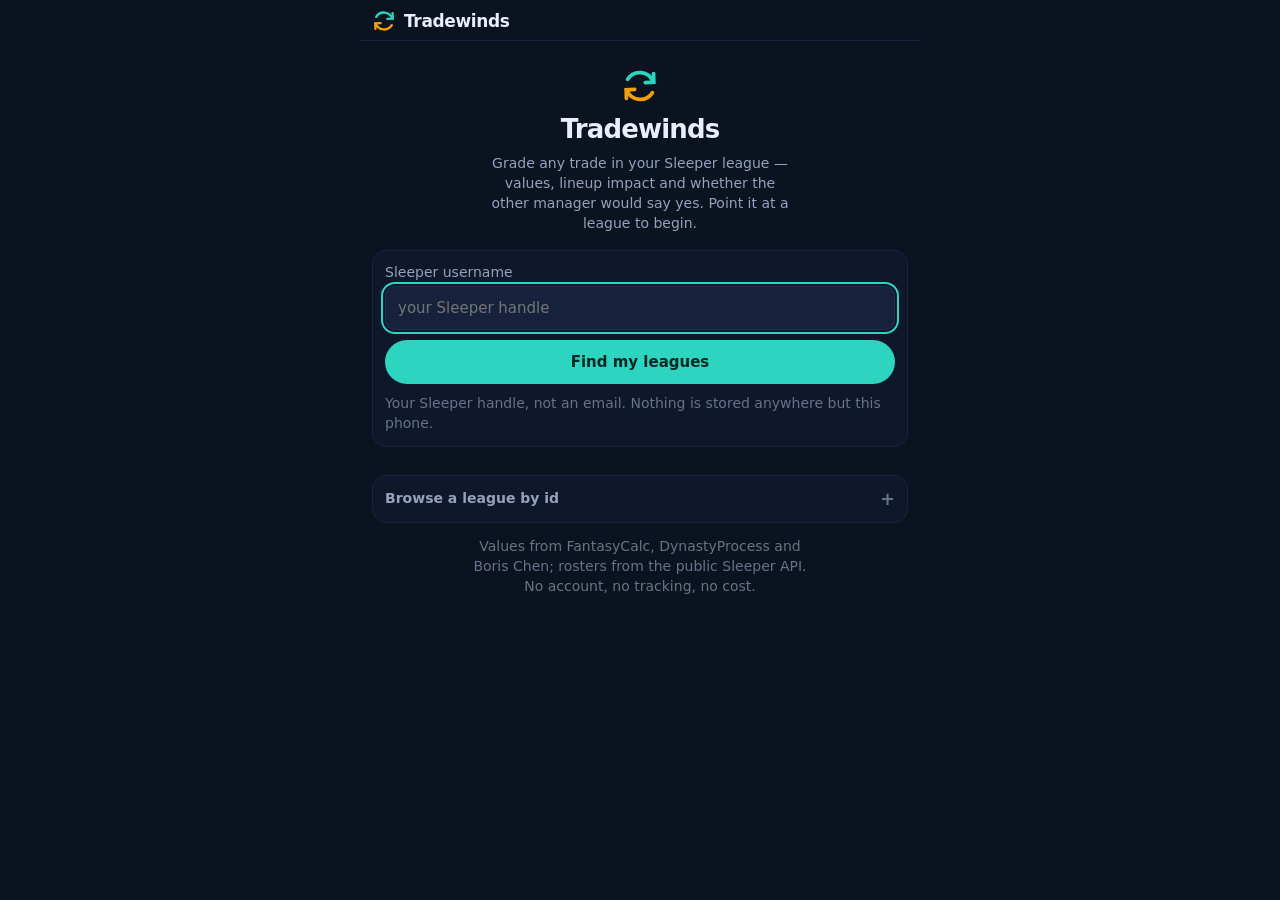
==== commit 0bf879fb: "feat(ui): free-agent deals pane, alerts card with pairing sheet, new-trade toast, transaction grades" ====
--- a/index.html
+++ b/index.html
@@ -7,6 +7,7 @@
 <meta name="description" content="On-the-spot Sleeper trade analyzer: consensus values, lineup impact, and the best trades to propose.">
 <meta name="color-scheme" content="dark light">
 <meta name="theme-color" content="#0B1220" id="meta-theme">
+<meta name="mobile-web-app-capable" content="yes">
 <meta name="apple-mobile-web-app-capable" content="yes">
 <meta name="apple-mobile-web-app-title" content="Tradewinds">
 <meta name="apple-mobile-web-app-status-bar-style" content="black-translucent">
@@ -63,7 +64,7 @@
     <a href="#league" data-tab="league" role="tab" aria-selected="false">
       <svg viewBox="0 0 24 24" aria-hidden="true" fill="none" stroke="currentColor" stroke-width="1.7" stroke-linecap="round" stroke-linejoin="round">
         <rect x="3" y="4.5" width="18" height="15" rx="2.5"/><path d="M3 10h18"/><path d="M14.5 10v9.5"/>
-      </svg><span>League</span></a>
+      </svg><span>League</span><i class="tab-dot" hidden aria-hidden="true"></i></a>
     <a href="#players" data-tab="players" role="tab" aria-selected="false">
       <svg viewBox="0 0 24 24" aria-hidden="true" fill="none" stroke="currentColor" stroke-width="1.7" stroke-linecap="round" stroke-linejoin="round">
         <circle cx="11" cy="11" r="6.5"/><path d="M15.8 15.8L20.5 20.5"/>
--- a/styles.css
+++ b/styles.css
@@ -632,3 +632,119 @@
   .verdict-word { font-size: 26px; }
   .rival { width: 56px; }
 }
+
+/* ================================================================== v1.2 — free agents */
+
+/* The Trades|Free agents switch sits above the team picker: it changes what the whole tab is
+   about, so it reads before anything it filters. */
+.seg-source { margin: 12px 0 4px; }
+
+#tabs a { position: relative; }
+.tab-dot {
+  position: absolute; top: 7px; left: 50%; margin-left: 9px;
+  width: 8px; height: 8px; border-radius: 50%; background: var(--theirs);
+  box-shadow: 0 0 0 2px var(--surface);
+}
+
+.fa-list { display: grid; gap: 10px; }
+.fa {
+  --accent: var(--mine);
+  background: var(--surface); border: 1px solid var(--line-soft);
+  border-left: 3px solid var(--accent); border-radius: var(--r-card); overflow: hidden;
+}
+/* Amber is caution everywhere else in the app, and a waiver claim is exactly that: not yours
+   yet, and it costs something. Teal stays the instant, free add. */
+.fa[data-status="waivers"] { --accent: var(--theirs); }
+
+.fa-hit {
+  display: grid; grid-template-columns: 18px 44px 1fr; gap: 9px; align-items: start;
+  width: 100%; padding: 11px 10px 12px; background: none; border: 0; text-align: left; cursor: pointer;
+}
+.fa-hit:active { background: var(--surface2); }
+.fa-rank { font-size: 14px; font-weight: 700; color: var(--accent); padding-top: 12px; }
+.fa-body { min-width: 0; display: block; }
+.fa-h { display: flex; align-items: baseline; gap: 8px; }
+.fa-name { font-size: 15px; font-weight: 700; letter-spacing: -.012em; min-width: 0; }
+.fa-val { margin-left: auto; flex: none; font-weight: 650; color: var(--ink-2); }
+.fa-meta { display: block; margin-top: 1px; font-size: 14px; color: var(--ink-2); }
+.fa-trend { margin-left: 6px; color: var(--theirs); font-weight: 650; }
+
+.fa-chips { display: flex; flex-wrap: wrap; gap: 5px; margin-top: 8px; }
+.schip {
+  display: inline-flex; align-items: center; padding: 3px 9px; border-radius: var(--r-pill);
+  border: 1px solid var(--line); background: var(--surface2); font-size: 14px; font-weight: 600;
+  color: var(--ink-2);
+}
+.schip-free { border-color: rgba(45, 212, 191, .42); background: var(--mine-soft); color: var(--mine); }
+.schip-wv { border-color: rgba(245, 158, 11, .4); background: var(--theirs-soft); color: var(--theirs); }
+.schip-drop, .schip-open { color: var(--ink-2); }
+
+.thumb-sm { border-radius: 10px; font-size: 15px; }
+
+/* ================================================================== v1.2 — alerts */
+
+.alerts { display: grid; gap: 10px; }
+.al-top { display: flex; align-items: center; gap: 8px; }
+.al-status { font-size: 16px; font-weight: 700; letter-spacing: -.012em; }
+.al-top .dot { margin-right: 0; }
+.al-prefs { display: grid; gap: 2px; border-top: 1px solid var(--line-soft); padding-top: 6px; }
+.al-acts { margin-top: 2px; }
+.al-acts .btn { width: 100%; text-decoration: none; }
+
+.swrow, .nrow {
+  display: flex; align-items: center; justify-content: space-between; gap: 12px;
+  min-height: 44px; padding: 5px 0; cursor: pointer;
+}
+.swrow-t { display: grid; min-width: 0; }
+.swrow-l { font-size: 15px; font-weight: 600; }
+.swrow-h { font-size: 14px; color: var(--ink-3); }
+
+/* A real checkbox, restyled — it keeps the native label/focus/announcement behaviour. */
+.sw {
+  flex: none; appearance: none; width: 46px; height: 28px; border-radius: var(--r-pill);
+  background: var(--raised); border: 1px solid var(--line); position: relative; cursor: pointer;
+  transition: background .15s ease;
+}
+.sw::after {
+  content: ""; position: absolute; top: 2px; left: 2px; width: 22px; height: 22px;
+  border-radius: 50%; background: var(--ink-2); transition: transform .15s ease, background .15s ease;
+}
+.sw:checked { background: var(--mine); border-color: var(--mine); }
+.sw:checked::after { transform: translateX(18px); background: #062723; }
+
+.nrow-in { display: flex; align-items: baseline; gap: 6px; flex: none; }
+.nin {
+  width: 74px; min-height: 44px; padding: 0 10px; text-align: right;
+  background: var(--surface2); border: 1px solid var(--line); border-radius: var(--r-row); color: var(--ink);
+}
+.nrow-u { font-size: 14px; color: var(--ink-3); }
+
+/* ---- pairing sheet ---- */
+
+.pair { display: grid; gap: 12px; }
+.pair-lead { font-size: 15px; color: var(--ink-2); }
+.pair-code { display: grid; gap: 8px; }
+.codeblock {
+  max-height: 168px; overflow: auto; margin: 0; padding: 10px 11px;
+  background: var(--surface2); border: 1px solid var(--line); border-radius: var(--r-row);
+  font-family: ui-monospace, SFMono-Regular, Menlo, Consolas, monospace; font-size: 13px;
+  line-height: 1.5; white-space: pre-wrap; overflow-wrap: anywhere; color: var(--ink-2);
+  -webkit-overflow-scrolling: touch;
+}
+.pair-code .btn { justify-self: start; }
+.steps { display: grid; gap: 9px; counter-reset: step; padding-left: 0; }
+.steps li {
+  position: relative; padding-left: 30px; font-size: 15px; color: var(--ink-2); counter-increment: step;
+}
+.steps li::before {
+  content: counter(step); position: absolute; left: 0; top: 1px;
+  display: grid; place-items: center; width: 21px; height: 21px; border-radius: 50%;
+  background: var(--mine-soft); color: var(--mine); font-size: 13px; font-weight: 700;
+}
+.pair .btn { text-decoration: none; }
+
+/* ---- graded trade card: both sides carry a verdict ---- */
+
+.tside-v { display: flex; align-items: baseline; gap: 8px; flex-wrap: wrap; margin: 2px 0 4px; }
+.tside-v .verdict-word { font-size: 15px; }
+.tside-d { font-size: 14px; color: var(--ink-3); }
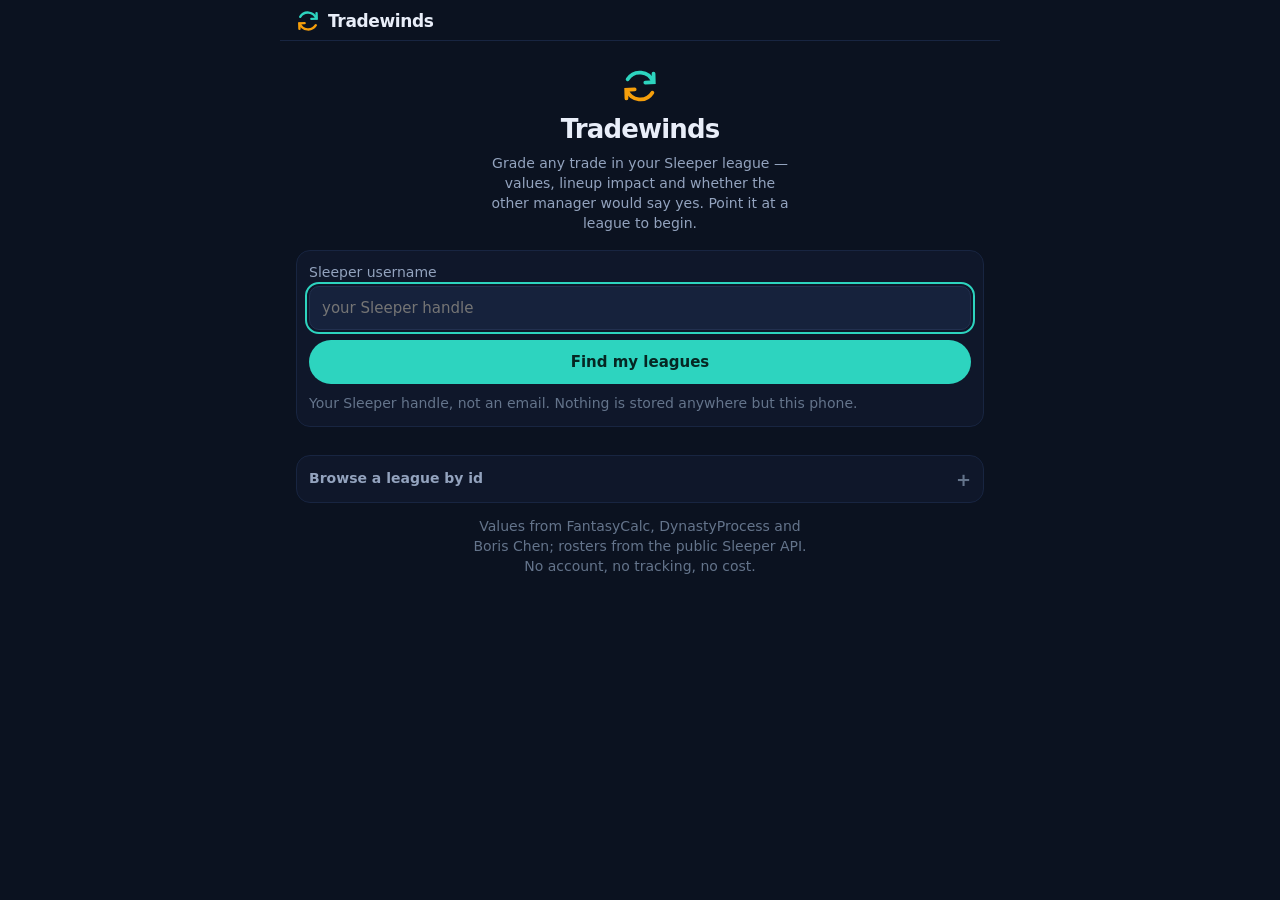
==== commit a5ae2511: "fix(ui): pin the app shell to the viewport so tabs snap to the bottom The tab bar drifted because #a" ====
--- a/index.html
+++ b/index.html
@@ -2,7 +2,10 @@
 <html lang="en">
 <head>
 <meta charset="utf-8">
-<meta name="viewport" content="width=device-width, initial-scale=1, viewport-fit=cover">
+<!-- interactive-widget=resizes-content: the on-screen keyboard shrinks the LAYOUT viewport
+     instead of only the visual one, so the fixed shell re-lays-out above the keyboard rather
+     than being scrolled out from under it (design §13.2 A1). Ignored by browsers that predate it. -->
+<meta name="viewport" content="width=device-width, initial-scale=1, viewport-fit=cover, interactive-widget=resizes-content">
 <title>Tradewinds — Sleeper trade analyzer</title>
 <meta name="description" content="On-the-spot Sleeper trade analyzer: consensus values, lineup impact, and the best trades to propose.">
 <meta name="color-scheme" content="dark light">
@@ -53,6 +56,10 @@
   </main>
 
   <nav id="tabs" role="tablist" aria-label="Sections">
+    <a href="#advisor" data-tab="advisor" role="tab" aria-selected="false">
+      <svg viewBox="0 0 24 24" aria-hidden="true" fill="none" stroke="currentColor" stroke-width="1.7" stroke-linecap="round" stroke-linejoin="round">
+        <circle cx="12" cy="12" r="8.75"/><path d="M15.6 8.4l-2 5.2-5.2 2 2-5.2z"/>
+      </svg><span>Advisor</span><i class="tab-dot" hidden aria-hidden="true"></i></a>
     <a href="#deals" data-tab="deals" role="tab" aria-selected="false">
       <svg viewBox="0 0 24 24" aria-hidden="true" fill="none" stroke="currentColor" stroke-width="1.7" stroke-linecap="round" stroke-linejoin="round">
         <path d="M12 3l8.5 4.2L12 11.4 3.5 7.2z"/><path d="M3.5 12.2L12 16.4l8.5-4.2"/><path d="M3.5 16.8L12 21l8.5-4.2"/>
--- a/styles.css
+++ b/styles.css
@@ -12,7 +12,8 @@
   --theirs-soft: rgba(245, 158, 11, .13); --loss: #FB7185; --loss-dim: #FDA4AF; --loss-soft: rgba(251, 113, 133, .13);
   --ok: #34D399; --r-card: 14px; --r-row: 10px; --r-pill: 999px; --safe-t: env(safe-area-inset-top, 0px);
   --safe-b: env(safe-area-inset-bottom, 0px); --safe-l: env(safe-area-inset-left, 0px);
-  --safe-r: env(safe-area-inset-right, 0px); --pad: 12px; --tabh: 54px; --font: -apple-system, BlinkMacSystemFont, "Segoe UI Variable Text", "Segoe UI", system-ui, Roboto, sans-serif;
+  --safe-r: env(safe-area-inset-right, 0px); --pad: 12px; --tabh: 54px; --app-w: 560px;
+  --font: -apple-system, BlinkMacSystemFont, "Segoe UI Variable Text", "Segoe UI", system-ui, Roboto, sans-serif;
 }
 
 /* Light palette: chosen explicitly in Settings, or inherited from the phone when set to
@@ -42,7 +43,11 @@
 
 *, *::before, *::after { box-sizing: border-box; }
 
-html, body { margin: 0; padding: 0; }
+/* The document itself never scrolls and is never taller than the viewport: the app is a fixed
+   shell and the ONLY scroll container is #main (plus sheet bodies). That is what keeps the tab
+   bar welded to the bottom edge on iOS — a `100dvh` box in a scrollable document drifts as soon
+   as the keyboard-avoidance scroll or the Safari toolbar changes the viewport (design §13.2 A1). */
+html, body { margin: 0; padding: 0; height: 100%; overflow: hidden; }
 
 body {
   background: var(--bg);
@@ -85,15 +90,21 @@
 
 /* ------------------------------------------------------------------ shell */
 
+/* `position: fixed` puts the shell in the viewport's coordinate space instead of the
+   document's, so a stray document scroll (iOS keyboard avoidance) cannot move it, and its
+   height follows the browser's visible area without depending on `dvh` resolving mid-gesture.
+   inset:0 + max-width + auto inline margins still centres it (CSS 2.1 §10.3.7). */
 #app {
+  position: fixed;
+  inset: 0;
+  height: 100%;
   display: grid;
   grid-template-rows: auto auto 1fr auto;
-  height: 100vh;
-  height: 100dvh;
-  max-width: 560px;
+  max-width: var(--app-w);
   margin-inline: auto;
   padding-left: var(--safe-l);
   padding-right: var(--safe-r);
+  overflow: hidden;
 }
 
 #hdr { padding: calc(var(--safe-t) + 9px) var(--pad) 7px; background: var(--bg); border-bottom: 1px solid var(--line-soft); }
@@ -134,10 +145,17 @@
 .banner-bad { background: var(--loss-soft); color: var(--loss-dim); }
 .banner-warn { background: var(--theirs-soft); color: var(--theirs); }
 
-#main { overflow-y: auto; overscroll-behavior: contain; -webkit-overflow-scrolling: touch; padding: 0 var(--pad); }
+/* min-height:0 lets the 1fr row actually shrink; without it a grid item's automatic minimum
+   size is its content, which pushes the tab bar off the bottom of a short viewport. */
+#main { min-height: 0; overflow-y: auto; overscroll-behavior: contain; -webkit-overflow-scrolling: touch; padding: 0 var(--pad); }
 .view { padding-bottom: 18px; }
 
-#tabs { display: grid; grid-template-columns: repeat(5, 1fr); background: var(--surface); border-top: 1px solid var(--line); padding-bottom: var(--safe-b); }
+#tabs {
+  display: grid; grid-template-columns: repeat(5, 1fr);
+  background: var(--surface); border-top: 1px solid var(--line);
+  padding-bottom: max(var(--safe-b), 0px);
+  transition: transform .18s ease-out;
+}
 #tabs a {
   display: flex; flex-direction: column; align-items: center; justify-content: center; gap: 2px;
   min-height: var(--tabh); text-decoration: none; color: var(--ink-3); font-size: 14px; letter-spacing: -.01em;
@@ -146,6 +164,18 @@
 #tabs svg { width: 21px; height: 21px; }
 #tabs a.is-on { color: var(--mine); border-top-color: var(--mine); }
 #tabs a:active { background: var(--surface2); }
+
+/* While the on-screen keyboard is up (app.js sets the class off visualViewport) the tab bar
+   leaves the flow and slides out, so the shrunken viewport goes to the field being typed in
+   rather than to navigation the keyboard is covering anyway. */
+html.kb-open #tabs { position: absolute; left: 0; right: 0; bottom: 0; transform: translateY(100%); }
+html.kb-open #sheet-host { bottom: 0; }
+html.kb-open #toasts { bottom: calc(var(--safe-b) + 12px); }
+
+/* Tablet and desktop: one wider column, and the sheets follow it. */
+@media (min-width: 700px) {
+  :root { --app-w: 720px; --pad: 16px; }
+}
 
 /* ------------------------------------------------------------------ primitives */
 
@@ -245,6 +275,10 @@
   padding: 4px 8px 3px; border-bottom: 1px solid var(--line-soft); margin-bottom: 3px;
 }
 .pgroup-n { font-weight: 500; font-variant-numeric: tabular-nums; }
+/* IR / taxi stashes: same rows, dashed rule and a dimmed name so "parked" reads at a glance
+   without spending a colour (colour is reserved for the two trade sides). */
+.pgroup-park .pgroup-h { border-bottom-style: dashed; }
+.pgroup-park .prow-name { color: var(--ink-2); }
 
 .owner { margin-left: 8px; color: var(--ink-3); }
 .owner-free { color: var(--mine); }
@@ -265,25 +299,59 @@
 .rival.is-on { color: var(--ink); }
 .rival.is-on .av { border-color: var(--mine); }
 
-.cols { display: grid; grid-template-columns: 1fr 1fr; gap: 0 6px; }
+/* --vbar-h is measured by analyze.js (ResizeObserver) so the last row of either column can
+   always be scrolled clear of the verdict bar — the bar is never allowed to hide a pick. */
+.analyze { --vbar-h: 56px; }
+.cols { display: grid; grid-template-columns: 1fr 1fr; gap: 0 6px; padding-bottom: calc(var(--vbar-h) + 12px); }
 .col { min-width: 0; }
 .col-r { border-left: 1px solid var(--line-soft); padding-left: 6px; }
 .col-h { font-size: 15px; font-weight: 700; letter-spacing: -.01em; padding: 2px 0 0 2px; }
 .col-sub { font-size: 14px; color: var(--ink-3); padding: 0 0 8px 15px; white-space: nowrap; overflow: hidden; text-overflow: ellipsis; }
 .col-empty { font-size: 14px; color: var(--ink-3); padding: 10px 8px; }
 
+/* ---- verdict bar (design §13.2 A2): one row, 56 px, always on screen ---- */
+
 .vpanel {
   position: sticky; bottom: 0; z-index: 4;
-  margin: 14px calc(var(--pad) * -1) 0;
+  margin: 0 calc(var(--pad) * -1);
   border-top: 1px solid var(--line);
   background: var(--surface);
   box-shadow: 0 -16px 34px -22px rgba(0, 0, 0, .95);
 }
-.vp { padding: 10px var(--pad) 12px; max-height: 54dvh; overflow-y: auto; }
-.vp-msg { display: flex; align-items: center; justify-content: space-between; gap: 10px; min-height: 56px; }
-.vp-hint { font-size: 14px; color: var(--ink-2); }
-.vp-count { font-size: 14px; color: var(--ink-3); white-space: nowrap; }
-
+.vbar { position: relative; display: flex; align-items: center; min-height: 56px; }
+/* The verdict tone as a hairline, not as a wash: the bar still has to read as chrome. */
+.vbar[data-tone]::before { content: ""; position: absolute; inset: 0 0 auto 0; height: 2px; background: currentColor; opacity: .55; }
+.vbar[data-tone="even"]::before { opacity: .2; }
+.vbar-hit {
+  flex: 1; min-width: 0; display: flex; align-items: center; gap: 9px;
+  min-height: 56px; padding: 0 2px 0 var(--pad);
+  background: none; border: 0; color: var(--ink); text-align: left; cursor: pointer;
+}
+.vbar-hit:active { background: var(--surface2); }
+.vbar-word { flex: none; font-size: 17px; font-weight: 800; letter-spacing: -.025em; white-space: nowrap; }
+.vbar-nums { display: flex; align-items: baseline; gap: 9px; white-space: nowrap; }
+.vbar-n { font-size: 16px; font-weight: 700; letter-spacing: -.012em; }
+.vbar-u { font-size: 14px; font-weight: 500; color: var(--ink-3); margin-left: 3px; }
+.vbar-acc { display: flex; align-items: center; min-width: 0; font-size: 14px; color: var(--ink-3); white-space: nowrap; overflow: hidden; text-overflow: ellipsis; }
+.vbar-acc .dot { flex: none; }
+.vbar-acc.yes { color: var(--mine); }
+.vbar-acc.yes .dot { background: var(--mine); }
+.vbar-acc.maybe { color: var(--theirs); }
+.vbar-acc.maybe .dot { background: var(--theirs); }
+.vbar-why { min-width: 0; font-size: 14px; color: var(--theirs); white-space: nowrap; overflow: hidden; text-overflow: ellipsis; }
+.vbar-more { flex: none; margin-left: auto; display: flex; align-items: center; gap: 1px; padding-left: 6px; font-size: 14px; font-weight: 650; color: var(--ink-2); }
+.vbar-chev { font-size: 17px; line-height: 1; color: var(--ink-3); }
+.vbar-x { flex: none; display: grid; place-items: center; width: 44px; height: 44px; margin-right: 2px; background: none; border: 0; border-radius: 50%; color: var(--ink-3); cursor: pointer; }
+.vbar-x:active { background: var(--surface2); }
+.vbar-x .ic { width: 16px; height: 16px; }
+.vbar-msg { justify-content: space-between; gap: 10px; padding: 0 4px 0 var(--pad); }
+.vbar-msg .vbar-x { margin-right: -2px; }
+.vbar-hint { min-width: 0; font-size: 14px; color: var(--ink-2); overflow: hidden; text-overflow: ellipsis; white-space: nowrap; }
+.vbar-count { flex: none; font-size: 14px; color: var(--ink-3); white-space: nowrap; padding-right: 8px; }
+
+/* ---- the same verdict, in full, inside the Details sheet ---- */
+
+.vp { padding-top: 2px; }
 .vp-top { display: flex; align-items: baseline; justify-content: space-between; gap: 10px; }
 .verdict-word { font-size: 30px; font-weight: 800; letter-spacing: -.032em; line-height: 1.05; }
 .vp-accept { font-size: 14px; text-align: right; flex: none; max-width: 42%; }
@@ -324,7 +392,7 @@
 .flag-warn { background: var(--theirs-soft); color: var(--theirs); }
 
 .vp-head { font-size: 14px; color: var(--ink-2); line-height: 1.4; margin: 8px 0 10px; }
-.vp-acts { display: flex; gap: 8px; }
+.vp-acts { display: flex; gap: 8px; margin-top: 14px; }
 .vp-acts .btn { flex: 1; min-height: 44px; padding: 0 8px; font-size: 14px; }
 
 .vp-det { border-top: 1px solid var(--line-soft); margin-top: 12px; padding-top: 10px; }
@@ -449,7 +517,7 @@
 .sheet-wrap { position: absolute; inset: 0; display: flex; align-items: flex-end; justify-content: center; }
 .sheet-scrim { position: absolute; inset: 0; background: rgba(2, 6, 16, .66); }
 .sheet {
-  position: relative; width: 100%; max-width: 560px; max-height: 88dvh;
+  position: relative; width: 100%; max-width: var(--app-w); max-height: 88%;
   display: flex; flex-direction: column;
   background: var(--surface); border-top: 1px solid var(--line);
   border-radius: 20px 20px 0 0; animation: rise .22s cubic-bezier(.2, .7, .3, 1);
@@ -633,6 +701,19 @@
   .rival { width: 56px; }
 }
 
+/* Landscape phones: ~390 px of height has to carry the header, a usable scroller and the tab
+   bar, so the chrome gets shorter rather than the content getting cut off. */
+@media (orientation: landscape) and (max-height: 460px) {
+  :root { --tabh: 44px; }
+  #hdr { padding-top: calc(var(--safe-t) + 5px); padding-bottom: 5px; }
+  .rail { margin-top: 5px; }
+  #tabs a { flex-direction: row; gap: 6px; }
+  #tabs svg { width: 18px; height: 18px; }
+  .rivals { padding: 6px 0 2px; }
+  .rival { min-height: 58px; }
+  .vbar, .vbar-hit { min-height: 48px; }
+}
+
 /* ================================================================== v1.2 — free agents */
 
 /* The Trades|Free agents switch sits above the team picker: it changes what the whole tab is
@@ -748,3 +829,106 @@
 .tside-v { display: flex; align-items: baseline; gap: 8px; flex-wrap: wrap; margin: 2px 0 4px; }
 .tside-v .verdict-word { font-size: 15px; }
 .tside-d { font-size: 14px; color: var(--ink-3); }
+
+/* ================================================================== v1.3 — advisor */
+
+/* Six tabs at 390 px leave 65 px each: the icons stay 21 px and only the labels give ground. */
+#tabs { grid-template-columns: repeat(6, 1fr); }
+#tabs a { font-size: 13px; }
+#tabs span { max-width: 100%; overflow: hidden; text-overflow: ellipsis; white-space: nowrap; }
+
+.ad-head { display: flex; align-items: center; justify-content: space-between; gap: 10px; padding-top: 14px; }
+.ad-title { display: flex; align-items: baseline; gap: 6px; min-width: 0; }
+.ad-as { font-size: 14px; color: var(--ink-3); white-space: nowrap; }
+
+.adv-list { display: grid; gap: 10px; margin-top: 10px; }
+
+/* Severity is the one thing the eye should catch before reading a word: a starter who is out is
+   a loss (rose), a bench problem is caution (amber), a rival's news is neither (grey). */
+.adv {
+  --accent: var(--ink-3);
+  background: var(--surface); border: 1px solid var(--line-soft);
+  border-left: 3px solid var(--accent); border-radius: var(--r-card); overflow: hidden;
+}
+.adv[data-sev="high"] { --accent: var(--loss); }
+.adv[data-sev="med"] { --accent: var(--theirs); }
+.adv[data-sev="low"] { --accent: var(--ink-3); }
+.adv-body { padding: 11px 11px 12px; }
+.adv-sheet { border: 0; border-left-width: 3px; background: none; }
+
+.adv-h { display: flex; align-items: flex-start; gap: 9px; }
+.adv-hb { min-width: 0; flex: 1; }
+.adv-t { font-size: 16px; font-weight: 700; letter-spacing: -.015em; }
+.adv-m { margin-top: 2px; font-size: 14px; color: var(--ink-2); overflow-wrap: anywhere; }
+.adv-abs { margin-top: 8px; font-size: 14px; font-weight: 650; color: var(--accent); }
+.adv-week { margin-top: 3px; font-size: 14px; color: var(--ink-2); }
+.adv-ir { margin-top: 3px; font-size: 14px; color: var(--ink-3); }
+
+.adv-moves { display: grid; gap: 9px; margin-top: 11px; padding-top: 9px; border-top: 1px solid var(--line-soft); }
+/* The number is a fixed gutter; the move text and its `when` chip share the column beside it as
+   inline flow, so a long move wraps under itself instead of pushing the number onto its own row. */
+.adv-mv-h { display: flex; align-items: baseline; gap: 7px; }
+.adv-mv-x { min-width: 0; flex: 1; }
+.adv-mv-n {
+  flex: none; display: inline-grid; place-items: center; width: 19px; height: 19px;
+  border-radius: 50%; background: var(--surface2); color: var(--ink-2); font-size: 13px; font-weight: 700;
+}
+.adv-mv-t { font-size: 15px; font-weight: 650; letter-spacing: -.012em; }
+.adv-move[data-type="hold"] .adv-mv-t, .adv-move[data-type="note"] .adv-mv-t { font-weight: 600; color: var(--ink-2); }
+.adv-why { margin-top: 3px; padding-left: 26px; font-size: 14px; color: var(--ink-2); }
+.adv-move .deal-stats { margin-top: 5px; padding-left: 26px; }
+
+/* When a move can be made is as load-bearing as the move: an IR stash that is not legal yet
+   must never read like something to do now. */
+.wchip {
+  display: inline-block; padding: 2px 8px; border-radius: var(--r-pill);
+  background: var(--surface2); border: 1px solid var(--line);
+  font-size: 13px; font-weight: 650; color: var(--ink-3); white-space: nowrap;
+}
+
+.adv-acts { display: flex; flex-wrap: wrap; gap: 6px; margin-top: 7px; padding-left: 26px; }
+.mchip {
+  min-height: 32px; padding: 0 11px; border-radius: var(--r-pill);
+  background: var(--surface2); border: 1px solid var(--line); color: var(--ink);
+  font-size: 14px; font-weight: 600; cursor: pointer;
+}
+.mchip:active { background: var(--raised); }
+
+.adv-alts { margin-top: 10px; border-top: 1px solid var(--line-soft); padding-top: 8px; }
+.adv-alts > summary {
+  min-height: 36px; display: flex; align-items: center; gap: 6px;
+  font-size: 14px; font-weight: 650; color: var(--ink-2); cursor: pointer;
+}
+.adv-alt-t { margin-top: 4px; }
+.adv-alt-t th[scope="col"] { font-size: 13px; color: var(--ink-3); text-align: right; }
+.adv-alt-t thead th:first-child { text-align: left; }
+.adv-alt-t tbody th { font-weight: 600; color: var(--ink); }
+.adv-alt-t .schip { margin-left: 6px; padding: 1px 7px; font-size: 13px; }
+
+/* ---- league news ---- */
+
+.ad-feed { display: grid; gap: 8px; }
+.fitem {
+  --accent: var(--ink-3);
+  background: var(--surface); border: 1px solid var(--line-soft);
+  border-left: 3px solid var(--accent); border-radius: var(--r-row); overflow: hidden;
+}
+.fitem[data-sev="high"] { --accent: var(--loss); }
+.fitem[data-sev="med"] { --accent: var(--theirs); }
+/* Someone else's injury is news, not a decision — it reads one step back. */
+.fitem.is-rival { opacity: .62; }
+.fitem-hit {
+  display: flex; align-items: center; gap: 8px; width: 100%;
+  min-height: 52px; padding: 8px 10px; background: none; border: 0; text-align: left; cursor: pointer;
+}
+.fitem-hit:active { background: var(--surface2); }
+.fitem-b { min-width: 0; flex: 1; display: grid; }
+.fitem-h { font-size: 15px; font-weight: 650; letter-spacing: -.012em; overflow: hidden; text-overflow: ellipsis; white-space: nowrap; }
+.fitem-m { font-size: 14px; color: var(--ink-3); }
+.fitem-go { flex: none; color: var(--ink-3); }
+.fitem-go .ic { width: 16px; height: 16px; }
+
+@media (max-width: 360px) {
+  #tabs a { font-size: 12px; }
+  .adv-why, .adv-acts, .adv-move .deal-stats { padding-left: 0; }
+}
